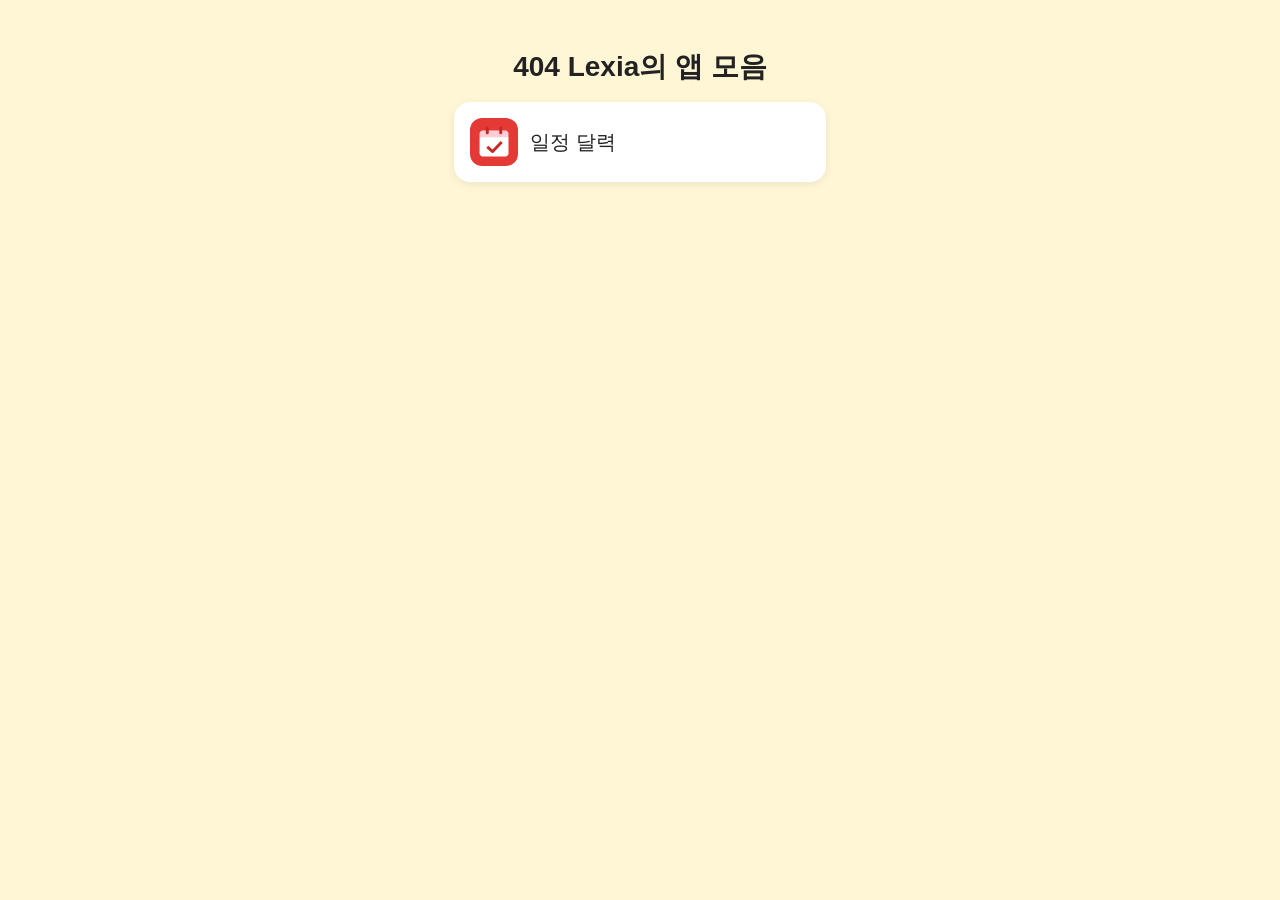
==== index.html @ 61c9559d "일정 달력: 프론트엔드·백엔드 구현, 일정 고치기/지우기, 휴대폰 배포 준비 - 앱/: index.html, style.css, app.js (색 고르기, 달력, 일정 추가·고치기" ====
<!DOCTYPE html>
<html lang="ko">
<head>
  <meta charset="UTF-8">
  <meta name="viewport" content="width=device-width, initial-scale=1.0">
  <title>404 Lexia의 앱 모음</title>
  <style>
    body {
      margin: 0;
      min-height: 100vh;
      display: flex;
      flex-direction: column;
      align-items: center;
      gap: 16px;
      padding: 48px 16px;
      box-sizing: border-box;
      background: #FFF6D6;
      font-family: sans-serif;
      color: #222222;
    }
    h1 { margin: 0; font-size: 28px; }
    a {
      display: flex;
      align-items: center;
      gap: 12px;
      width: 100%;
      max-width: 340px;
      padding: 16px;
      border-radius: 16px;
      background: #FFFFFF;
      color: #222222;
      font-size: 20px;
      text-decoration: none;
      box-shadow: 0 2px 8px rgba(0, 0, 0, 0.08);
    }
    a img { width: 48px; height: 48px; border-radius: 12px; }
  </style>
</head>
<body>
  <!-- 404 Lexia가 만든 앱들을 모아 두는 첫 화면이에요. 새 앱을 만들면 여기에 링크를 하나씩 추가해요. -->
  <h1>404 Lexia의 앱 모음</h1>
  <a href="일정 달력/앱/">
    <img src="일정 달력/앱/icon-192.png" alt="">
    일정 달력
  </a>
</body>
</html>
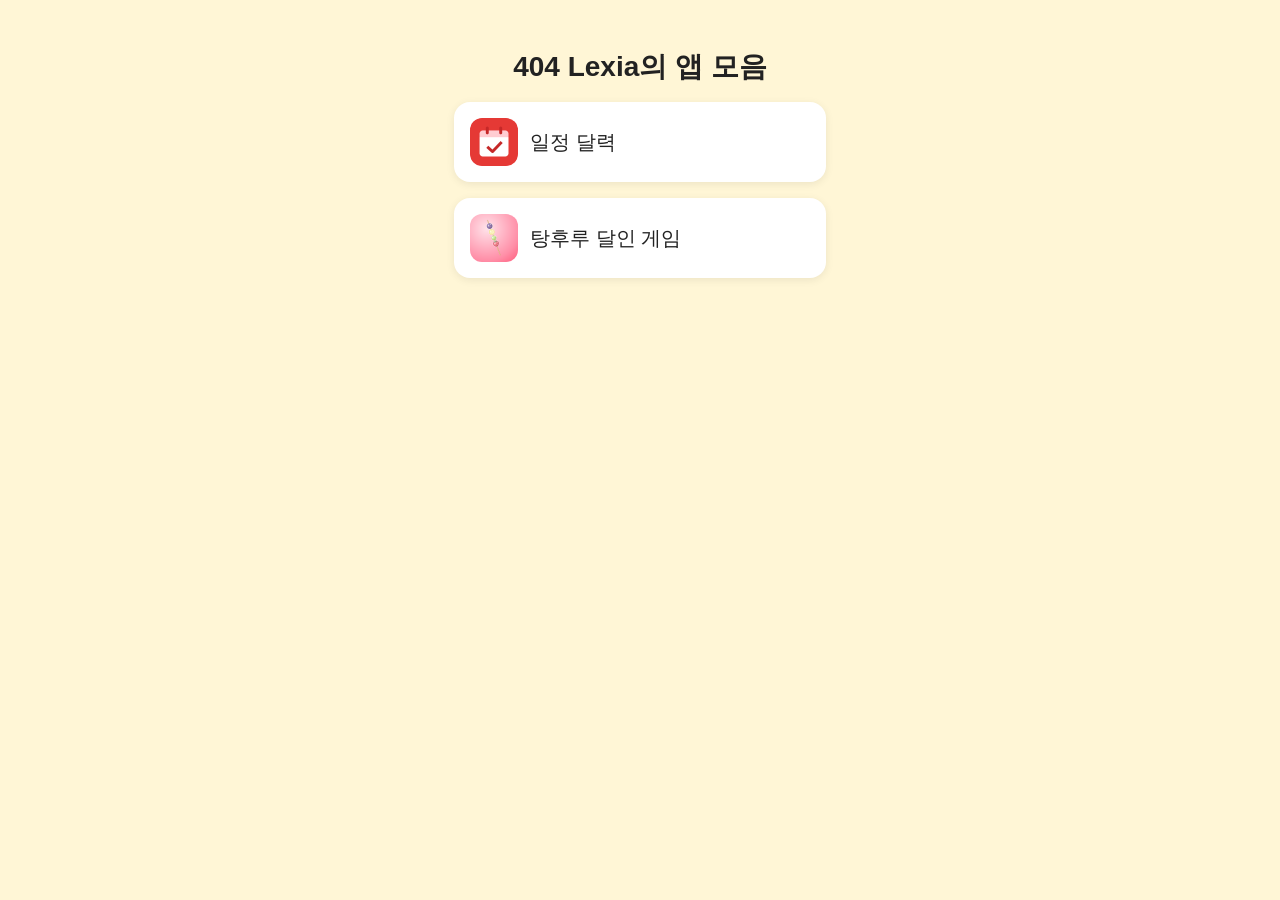
==== commit 61a32c06: "첫 화면 앱 모음에 탕후루 달인 게임 추가 Co-Authored-By: Claude Opus 5.5 <noreply@anthropic.com> Claude-Session: http" ====
--- a/index.html
+++ b/index.html
@@ -43,5 +43,9 @@
     <img src="일정 달력/앱/icon-192.png" alt="">
     일정 달력
   </a>
+  <a href="탕후루 달인 게임/">
+    <img src="탕후루 달인 게임/icon-192.png" alt="">
+    탕후루 달인 게임
+  </a>
 </body>
 </html>
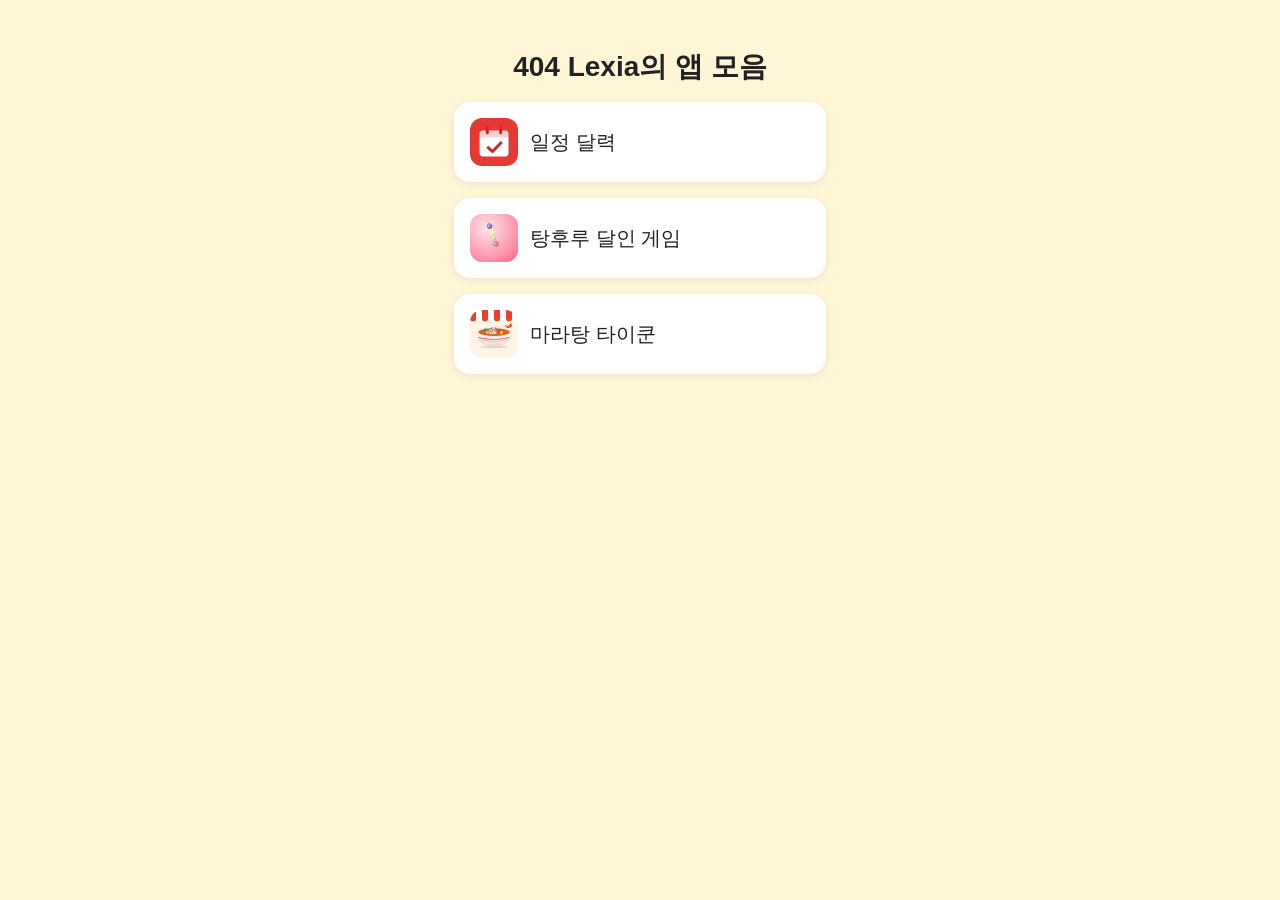
==== commit 18a9bffd: "마라탕 타이쿤 추가: 마라탕 가게 게임 (PWA 설치 지원) - 재료 고르기(무한 담기) → 맵기 0~10단계 → 음료 → 계산대(지폐·동전, 거스름돈) → 조리 → 먹기 - 휴대" ====
--- a/index.html
+++ b/index.html
@@ -47,5 +47,9 @@
     <img src="탕후루 달인 게임/icon-192.png" alt="">
     탕후루 달인 게임
   </a>
+  <a href="마라탕 타이쿤/">
+    <img src="마라탕 타이쿤/icon-192.png" alt="">
+    마라탕 타이쿤
+  </a>
 </body>
 </html>
